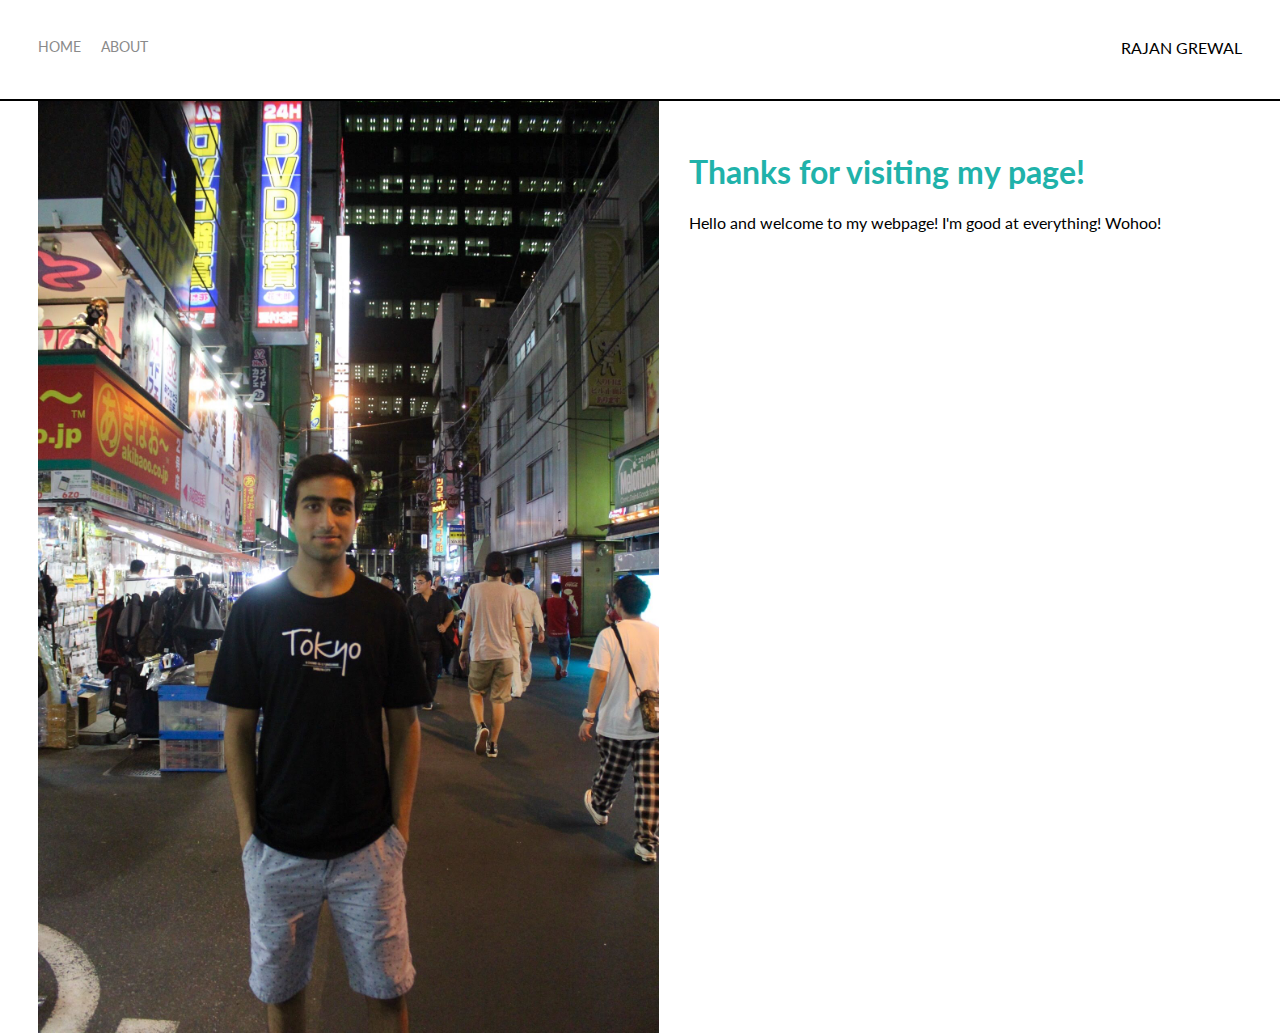
==== about.html @ aa2797ec "push base website design" ====
<!DOCTYPE html>
<html lang="en">
<head>
    <meta charset="UTF-8">
    <title>About</title>
    <link href="https://fonts.googleapis.com/css2?family=Lato&display=swap" rel="stylesheet">
    <link rel="stylesheet" href="styles.css">
</head>
<body>
    <div class="container">
        <div class="nav">

            <div class="left-side">
                <div class="nav-link">
                    <a href="index.html">Home</a>
                </div>

                <div class="nav-link">
                    <a href="about.html active-nav-link">About</a>
                </div>
            </div>

            <div class="right-side">
                <div class="brand">
                    <div>RAJAN GREWAL</div>
                </div>
            </div>
        </div>
        <div class="content">
            <div class="two-column">
                <div class="profile-image">
                    <img src="images/Rajan-Tokyo.JPG">
                </div>

                <div class="profile-content">
                    <h1>Thanks for visiting my page!</h1>
                    <p>Hello and welcome to my webpage! I'm good at everything! Wohoo!</p>
                </div>
            </div>
        </div>
    </div>
</body>

</html>
---- styles.css ----
/* Master Styles */
body {
    margin: 0px;
    font-family: "Lato", sans-serif;
}

.container {
    display: grid;
    grid-template-columns: 1fr;
}
/* Nav Styles */
.nav {
    display: flex;
    justify-content: space-between;
    padding: 38px;
    border-bottom: 2px solid black;
}

.left-side {
    display: flex;
}

.nav > .left-side > div {
    margin-right: 20px;
    font-size: 0.9em;
    text-transform: uppercase;
}

.nav-link {
    height: 22px;
    border-bottom: 1px solid transparent;
    transition: border-bottom 0.5s;
}

.nav-link a {
    color: #8a8a8a;
    text-decoration: none; /*gets rid of the ugly default HTML underline*/
    transition: color 0.5s;
}

.nav-link:hover {
    border-bottom: 1px solid black;
}

.nav-link a:hover {
    color: black;
}

.active-nav-link {
    border-bottom: 1px solid black;
}

.active-nav-link a{
    color: black !important;
}

/* Portfolio Styles */
.portfolio-items {
    display: grid;
    grid-template-columns: 1fr 1fr 1fr;
}

.portfolio-item {
    position: relative;
}

.portfolio-img-background {
    height: 350px;
    width: 100%;
    background-size: cover;
    background-position: center;
    background-repeat: no-repeat;

}

.img-text {
    position: absolute;
    top: 0;
    display: flex;
    flex-direction: column;
    justify-content: center;
    align-items: center;
    height: 100%;
    text-align: center;
    padding-left: 100px;
    padding-right: 100px;
} 

.logo img {
    width: 50%; /* Adjust */
    margin-bottom: 20px;
}

.img-text .subtitle {
    transition: 1s;
    font-weight: 600;
    color: transparent;
}

.img-text:hover .subtitle {
    font-weight: 600;
    color: lightseagreen;
}

.img-darken {
    transition: 1s;
    filter: brightness(10%);
}

/* About Page */

.two-column {
    display: grid;
    grid-template-columns: 1fr 1fr;
    padding-left: 38px;
}

.profile-image img{
    width: 100%;
}

.profile-content {
    padding: 30px;
}

.profile-content h1{
    color: lightseagreen
}
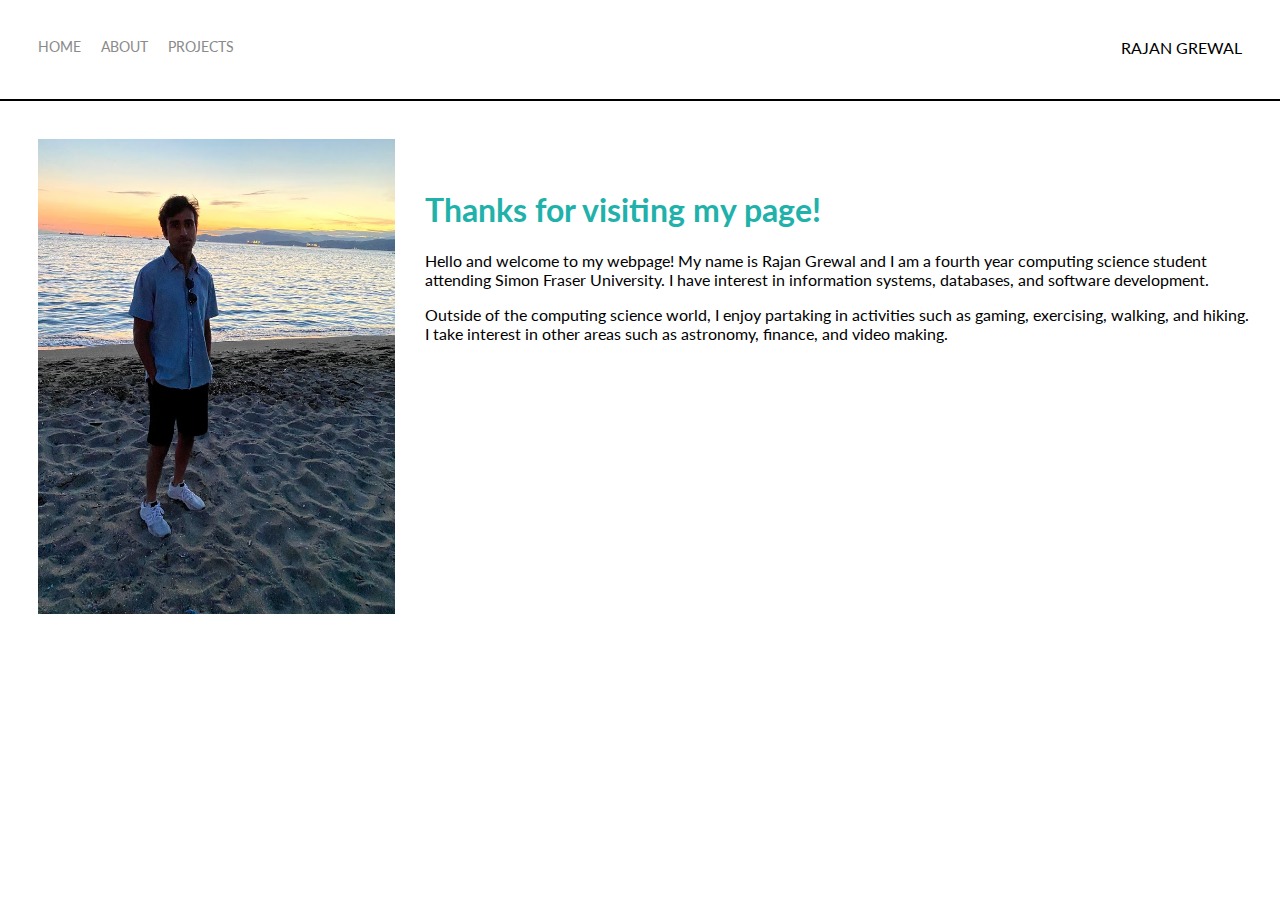
==== commit 8b9afe0a: "refined project and about pages" ====
--- a/about.html
+++ b/about.html
@@ -18,6 +18,9 @@
                 <div class="nav-link">
                     <a href="about.html active-nav-link">About</a>
                 </div>
+                <div class="nav-link">
+                    <a href="projects.html">Projects</a>
+                </div>
             </div>
 
             <div class="right-side">
@@ -29,12 +32,13 @@
         <div class="content">
             <div class="two-column">
                 <div class="profile-image">
-                    <img src="images/Rajan-Tokyo.JPG">
+                    <img src="images/Rajan.jpg">
                 </div>
 
                 <div class="profile-content">
                     <h1>Thanks for visiting my page!</h1>
-                    <p>Hello and welcome to my webpage! I'm good at everything! Wohoo!</p>
+                    <p>Hello and welcome to my webpage! My name is Rajan Grewal and I am a fourth year computing science student attending Simon Fraser University. I have interest in information systems, databases, and software development.</p>
+                    <p>Outside of the computing science world, I enjoy partaking in activities such as gaming, exercising, walking, and hiking. I take interest in other areas such as astronomy, finance, and video making.</p>
                 </div>
             </div>
         </div>
--- a/styles.css
+++ b/styles.css
@@ -66,11 +66,12 @@
 
 .portfolio-img-background {
     height: 350px;
+    border: 2px solid black;
     width: 100%;
+    /* Useful for pictures */
     background-size: cover;
     background-position: center;
     background-repeat: no-repeat;
-
 }
 
 .img-text {
@@ -81,13 +82,14 @@
     justify-content: center;
     align-items: center;
     height: 100%;
+    /* width: 360px; */
     text-align: center;
     padding-left: 100px;
     padding-right: 100px;
 } 
 
 .logo img {
-    width: 50%; /* Adjust */
+    width: 50%; /* Adjustable */
     margin-bottom: 20px;
 }
 
@@ -104,19 +106,20 @@
 
 .img-darken {
     transition: 1s;
-    filter: brightness(10%);
+    filter: brightness(30%);
 }
 
 /* About Page */
 
 .two-column {
-    display: grid;
-    grid-template-columns: 1fr 1fr;
+    display: flex;
     padding-left: 38px;
+    padding-top: 38px;
 }
 
 .profile-image img{
     width: 100%;
+    /* padding-bottom: 400px; */
 }
 
 .profile-content {
@@ -125,4 +128,35 @@
 
 .profile-content h1{
     color: lightseagreen
+}
+
+/* Projects Page */
+.projects {
+    display: flex;
+    flex-direction: column;
+    padding-top: 10px;
+}
+.project {
+    display: flex;
+    padding-left: 10px;
+}
+.description {
+    padding-left: 10px;
+    /* margin-right: 300px; */
+    border-top: 2px solid black;
+    /* border-right: 2px solid black; */
+    /* background-color: lightgrey; */
+}
+
+.feature-list {
+    padding: 10px;
+    /* padding-left: 10px; */
+    margin-right: 100px;
+    margin-bottom: 10px;
+    border-left: 4px solid blue;
+    background-color: lightblue;
+}
+
+.description > h2 {
+    color: blue;
 }